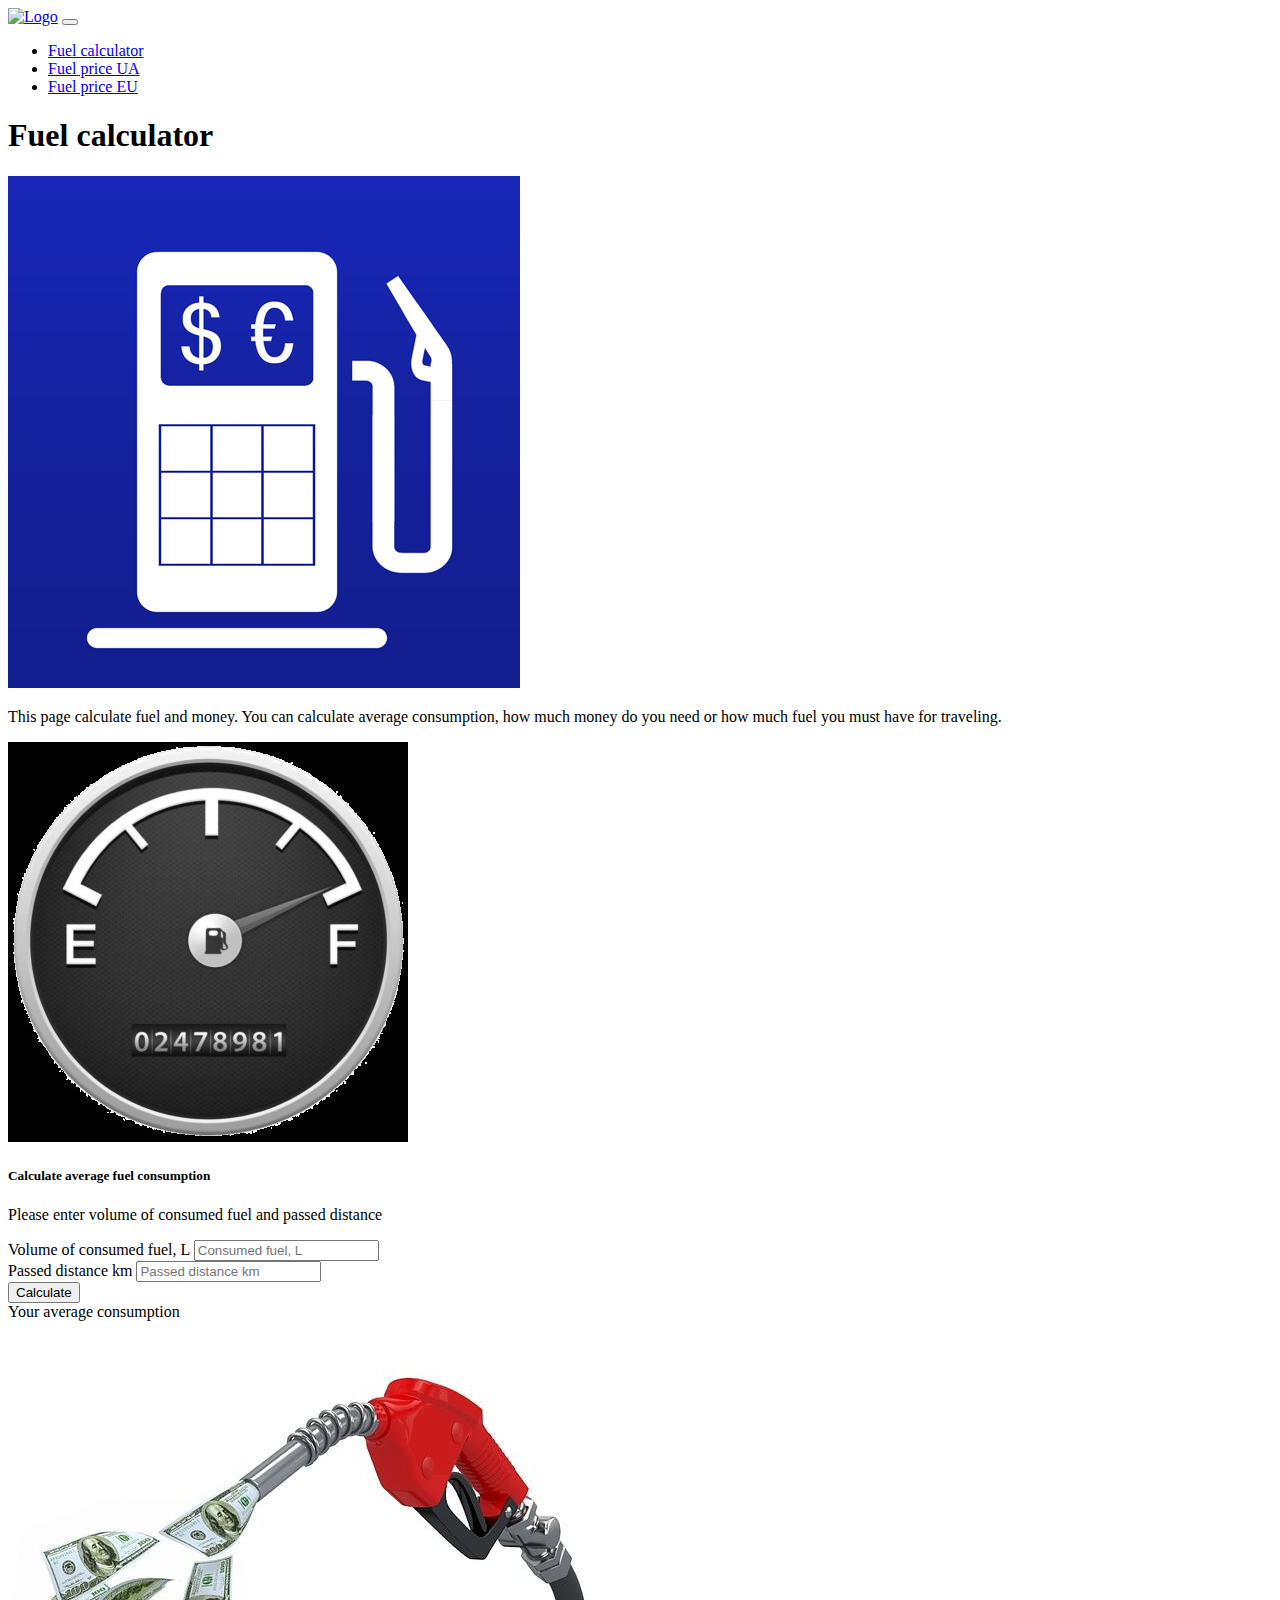
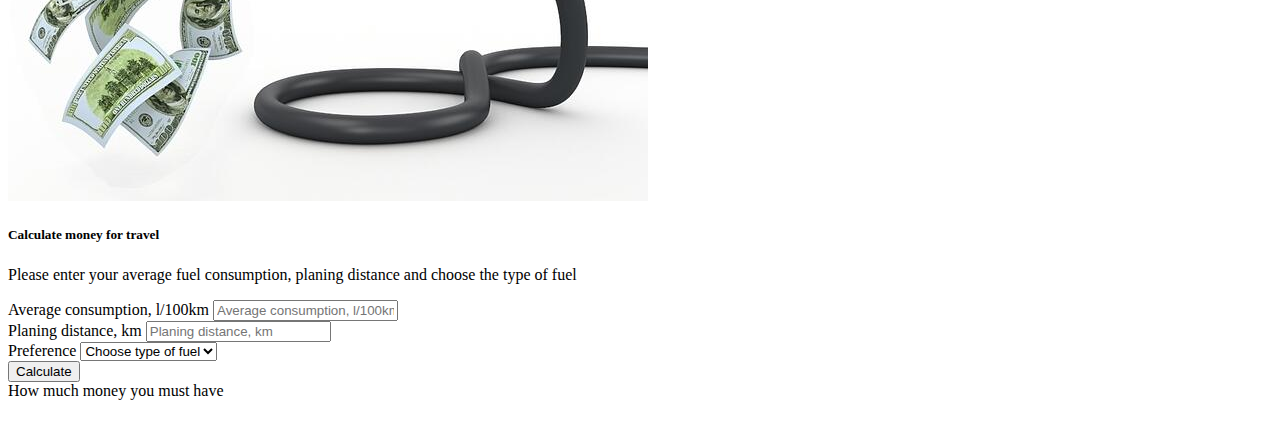
==== index.html @ 25f5e9ee "First added" ====
<!DOCTYPE html>
<html lang="en">
  <head>
    <meta charset="UTF-8" />
    <meta name="viewport" content="width=device-width, initial-scale=1.0" />
    <title>Main page</title>
    <link
      href="https://cdn.jsdelivr.net/npm/bootstrap@5.1.3/dist/css/bootstrap.min.css"
      rel="stylesheet"
      integrity="sha384-1BmE4kWBq78iYhFldvKuhfTAU6auU8tT94WrHftjDbrCEXSU1oBoqyl2QvZ6jIW3"
      crossorigin="anonymous"
    />
    <script
      src="https://cdn.jsdelivr.net/npm/bootstrap@5.1.3/dist/js/bootstrap.bundle.min.js"
      integrity="sha384-ka7Sk0Gln4gmtz2MlQnikT1wXgYsOg+OMhuP+IlRH9sENBO0LRn5q+8nbTov4+1p"
      crossorigin="anonymous"
    ></script>
    <link
      rel="apple-touch-icon"
      sizes="180x180"
      href="/site/apple-touch-icon.png"
    />
    <link
      rel="icon"
      type="image/png"
      sizes="32x32"
      href="/site/favicon-32x32.png"
    />
    <link
      rel="icon"
      type="image/png"
      sizes="16x16"
      href="/site/favicon-16x16.png"
    />
    <link rel="manifest" href="/site/site.webmanifest" />
    <link rel="stylesheet" href="/site/style.css" />
  </head>
  <body>
    <nav class="navbar navbar-expand-lg navbar-dark bg-dark">
      <a class="navbar-brand p-0" href="index.html"
        ><img src="/site/img/FC.png" alt="Logo" width="60"
      /></a>
      <button
        class="navbar-toggler"
        type="button"
        data-bs-toggle="collapse"
        data-bs-target="#navbarNav"
        aria-controls="navbarNav"
        aria-expanded="false"
        aria-label="Toggle navigation"
      >
        <span class="navbar-toggler-icon"></span>
      </button>
      <div class="collapse navbar-collapse" id="navbarNav">
        <ul class="navbar-nav">
          <li class="nav-item">
            <a class="nav-link active" aria-current="page" href="#"
              >Fuel calculator</a
            >
          </li>
          <li class="nav-item">
            <a class="nav-link" href="priceUA.html">Fuel price UA</a>
          </li>
          <li class="nav-item">
            <a class="nav-link" href="priceEU.html">Fuel price EU</a>
          </li>
        </ul>
      </div>
    </nav>
    <div class="container text-center my-5">
      <div class="row">
        <div class="col-lg-5 col-md-8 mx-auto">
          <h1 class="fw-light">Fuel calculator</h1>
          <img
            src="img/img1.png"
            alt="fuel calculator image"
            class="rounded-img"
          />
          <p class="lead text-muted">
            This page calculate fuel and money. You can calculate average
            consumption, how much money do you need or how much fuel you must have
            for traveling.
          </p>
          <div class="row">
            <div class="col">
              <div class="card">
                <img
                  src="img/aver-fuel.png"
                  class="card-img-top"
                  alt="average fuel"
                />
                <div class="card-body">
                  <h5 class="card-title">Calculate average fuel consumption</h5>
                  <p class="card-text">
                    Please enter volume of consumed fuel and passed distance
                  </p>
                  <form
                    class="row gy-2 gx-3 align-items-center"
                    onsubmit="return checkForm(this)"
                    method="post"
                  >
                    <div class="col-auto">
                      <label class="visually-hidden" for="autoSizingInput"
                        >Volume of consumed fuel, L</label
                      >
                      <input
                        type="number"
                        class="form-control"
                        id="allUsedFuel"
                        placeholder="Consumed fuel, L"
                        step="any"
                      />
                    </div>
                    <div class="col-auto">
                      <label class="visually-hidden" for="autoSizingInput"
                        >Passed distance km</label
                      >
                      <input
                        type="number"
                        class="form-control"
                        id="allDistance"
                        placeholder="Passed distance km"
                      />
                    </div>
                    <div class="col-auto">
                      <button type="submit" class="btn btn-primary">
                        Calculate
                      </button>
                    </div>
                    <div class="resultJS" id="averageFuel">
                      Your average consumption
                    </div>
                  </form>
                </div>
              </div>
            </div>
            <div class="col">
              <div class="card">
                <img
                  src="img/fuel-costs.jpeg"
                  class="card-img-top"
                  alt="Fuel costs"
                />
                <div class="card-body">
                  <h5 class="card-title">Calculate money for travel</h5>
                  <p class="card-text">
                    Please enter your average fuel consumption, planing distance
                    and choose the type of fuel
                  </p>
                  <form
                    class="row gy-2 gx-3 align-items-center"
                    onsubmit="return checkForm2(this)"
                    method="post"
                  >
                    <div class="col-auto">
                      <label class="visually-hidden" for="autoSizingInput"
                        >Average consumption, l/100km</label
                      >
                      <input
                        type="tel"
                        class="form-control"
                        id="avrageCons"
                        step="any"
                        placeholder="Average consumption, l/100km"
                      />
                    </div>
                    <div class="col-auto">
                      <label class="visually-hidden" for="autoSizingInput"
                        >Planing distance, km</label
                      >
                      <input
                        type="number"
                        class="form-control"
                        id="planDist"
                        placeholder="Planing distance, km"
                      />
                    </div>
                    <div class="col-auto">
                      <label class="visually-hidden" for="autoSizingSelect"
                        >Preference</label
                      >
                      <select class="form-select" id="fuelType">
                        <option selected>Choose type of fuel</option>
                        <option value="Gas 95">95</option>
                        <option value="Gas 92">92</option>
                        <option value="Diesel">Diesel</option>
                        <option value="LPG">LPG</option>
                      </select>
                    </div>
                    <div class="col-auto">
                      <button type="submit" class="btn btn-primary">
                        Calculate
                      </button>
                    </div>
                    <div class="resultJS" id="needMoney">
                      How much money you must have
                    </div>
                  </form>
                </div>
              </div>
            </div>
          </div>
          <img src="" alt="" />
        </div>
      </div>
    </div>
    <script src="/site/js/averageFuel.js"></script>
    <script src="/site/js/moneyForTravel.js"></script>
  </body>
</html>
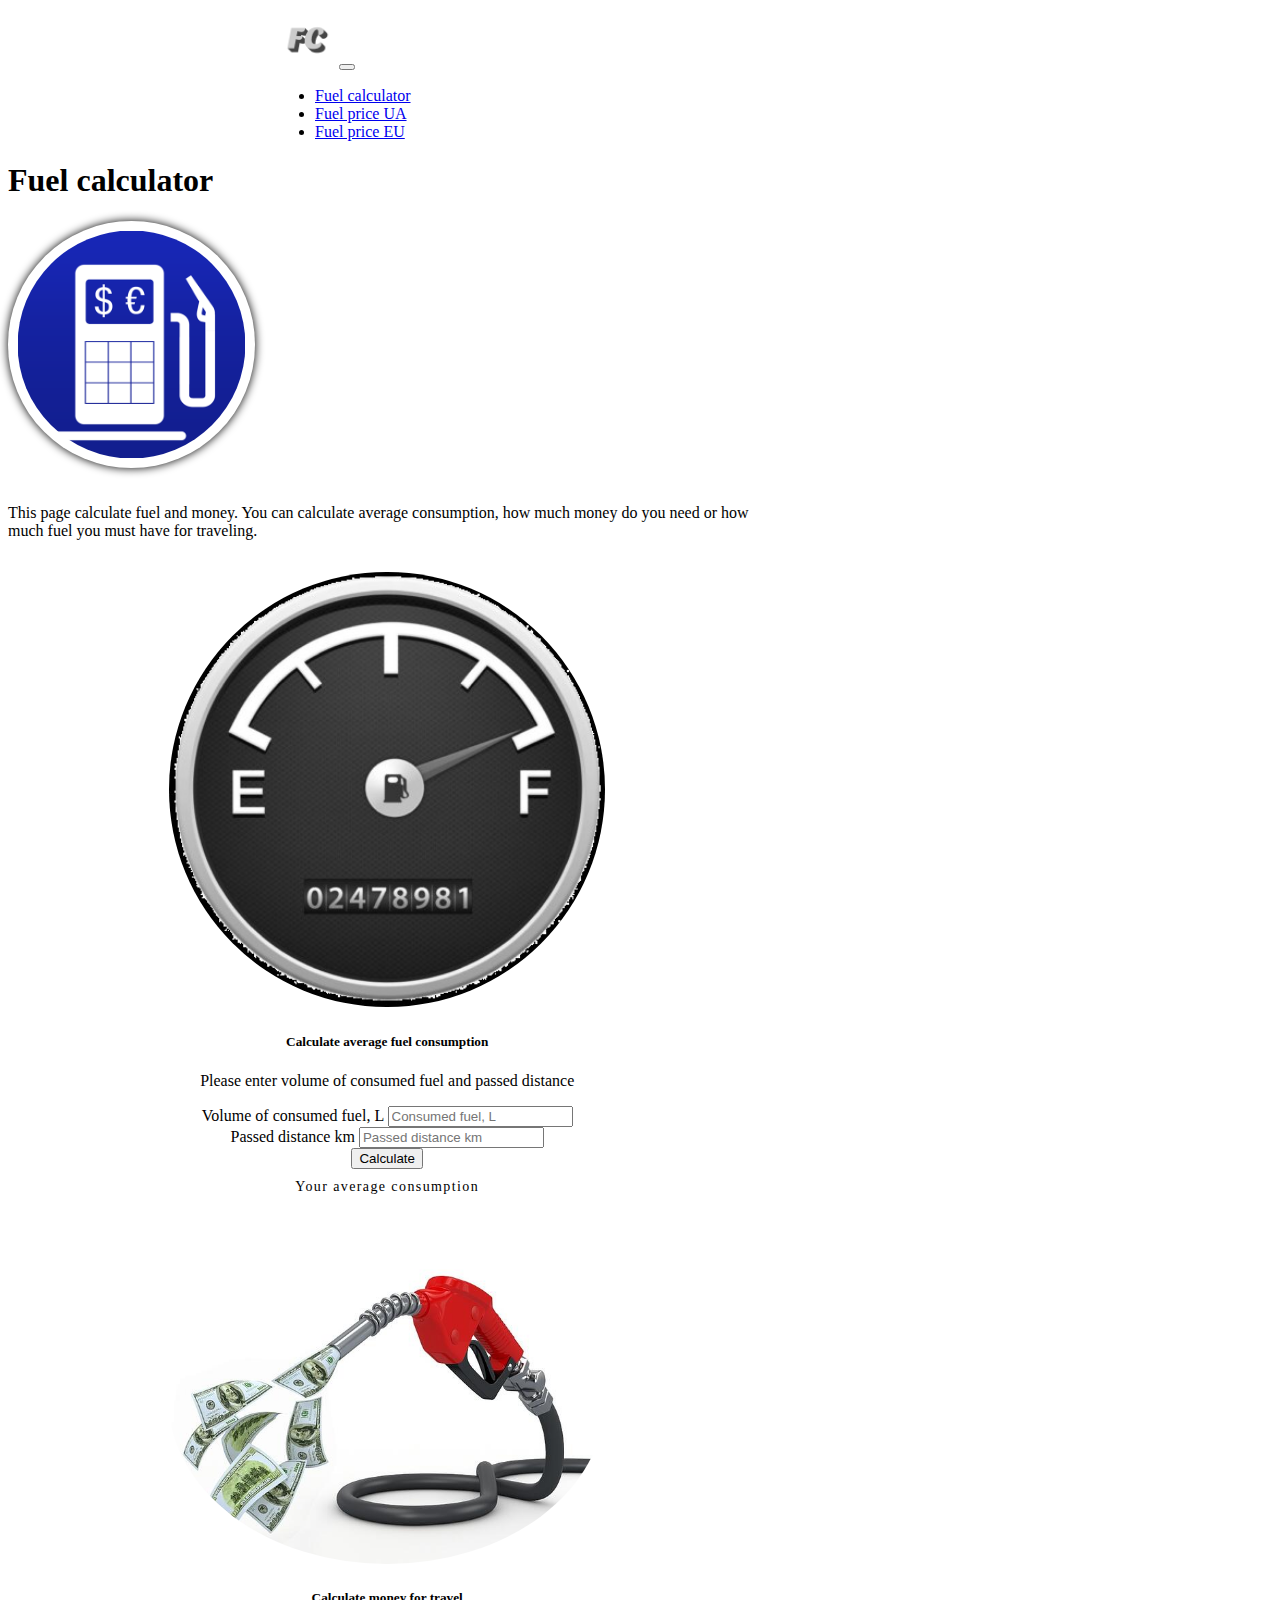
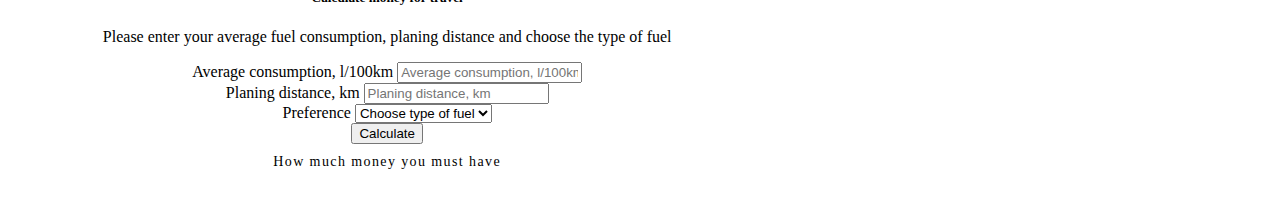
==== commit 9175d0df: "edited links" ====
--- a/index.html
+++ b/index.html
@@ -18,27 +18,27 @@
     <link
       rel="apple-touch-icon"
       sizes="180x180"
-      href="/site/apple-touch-icon.png"
+      href="apple-touch-icon.png"
     />
     <link
       rel="icon"
       type="image/png"
       sizes="32x32"
-      href="/site/favicon-32x32.png"
+      href="favicon-32x32.png"
     />
     <link
       rel="icon"
       type="image/png"
       sizes="16x16"
-      href="/site/favicon-16x16.png"
-    />
-    <link rel="manifest" href="/site/site.webmanifest" />
-    <link rel="stylesheet" href="/site/style.css" />
+      href="favicon-16x16.png"
+    />
+    <link rel="manifest" href="site.webmanifest" />
+    <link rel="stylesheet" href="style.css" />
   </head>
   <body>
     <nav class="navbar navbar-expand-lg navbar-dark bg-dark">
       <a class="navbar-brand p-0" href="index.html"
-        ><img src="/site/img/FC.png" alt="Logo" width="60"
+        ><img src="img/FC.png" alt="Logo" width="60"
       /></a>
       <button
         class="navbar-toggler"
@@ -204,7 +204,7 @@
         </div>
       </div>
     </div>
-    <script src="/site/js/averageFuel.js"></script>
-    <script src="/site/js/moneyForTravel.js"></script>
+    <script src="./js/averageFuel.js"></script>
+    <script src="./js/moneyForTravel.js"></script>
   </body>
 </html>
--- a/style.css
+++ b/style.css
@@ -0,0 +1,36 @@
+.rounded-img {
+  width: 30%;
+  border-radius: 50%;
+  box-shadow: 0 0 10px rgba(0, 0, 0, 1);
+  padding: 0.6em;
+  margin-bottom: 1em;
+}
+.card {
+  border-radius: 1em;
+  text-align: center;
+  padding: 1em;
+  transition: all 0.5s ease;
+}
+.card:hover {
+  background-color: rgba(0, 0, 0, 0.1);
+}
+.card img {
+  border-radius: 50%;
+  width: 60%;
+  margin: auto;
+}
+.col-lg-5 {
+  width: 60%;
+}
+.navbar {
+  padding-left: 267px;
+}
+.resultJS {
+  display: block;
+  font-size: 14px;
+  text-align: center;
+  letter-spacing: 0.1em;
+  padding: 5px 5px;
+  border: 5px solid #fff;
+  transition: all 0.5s ease;
+}
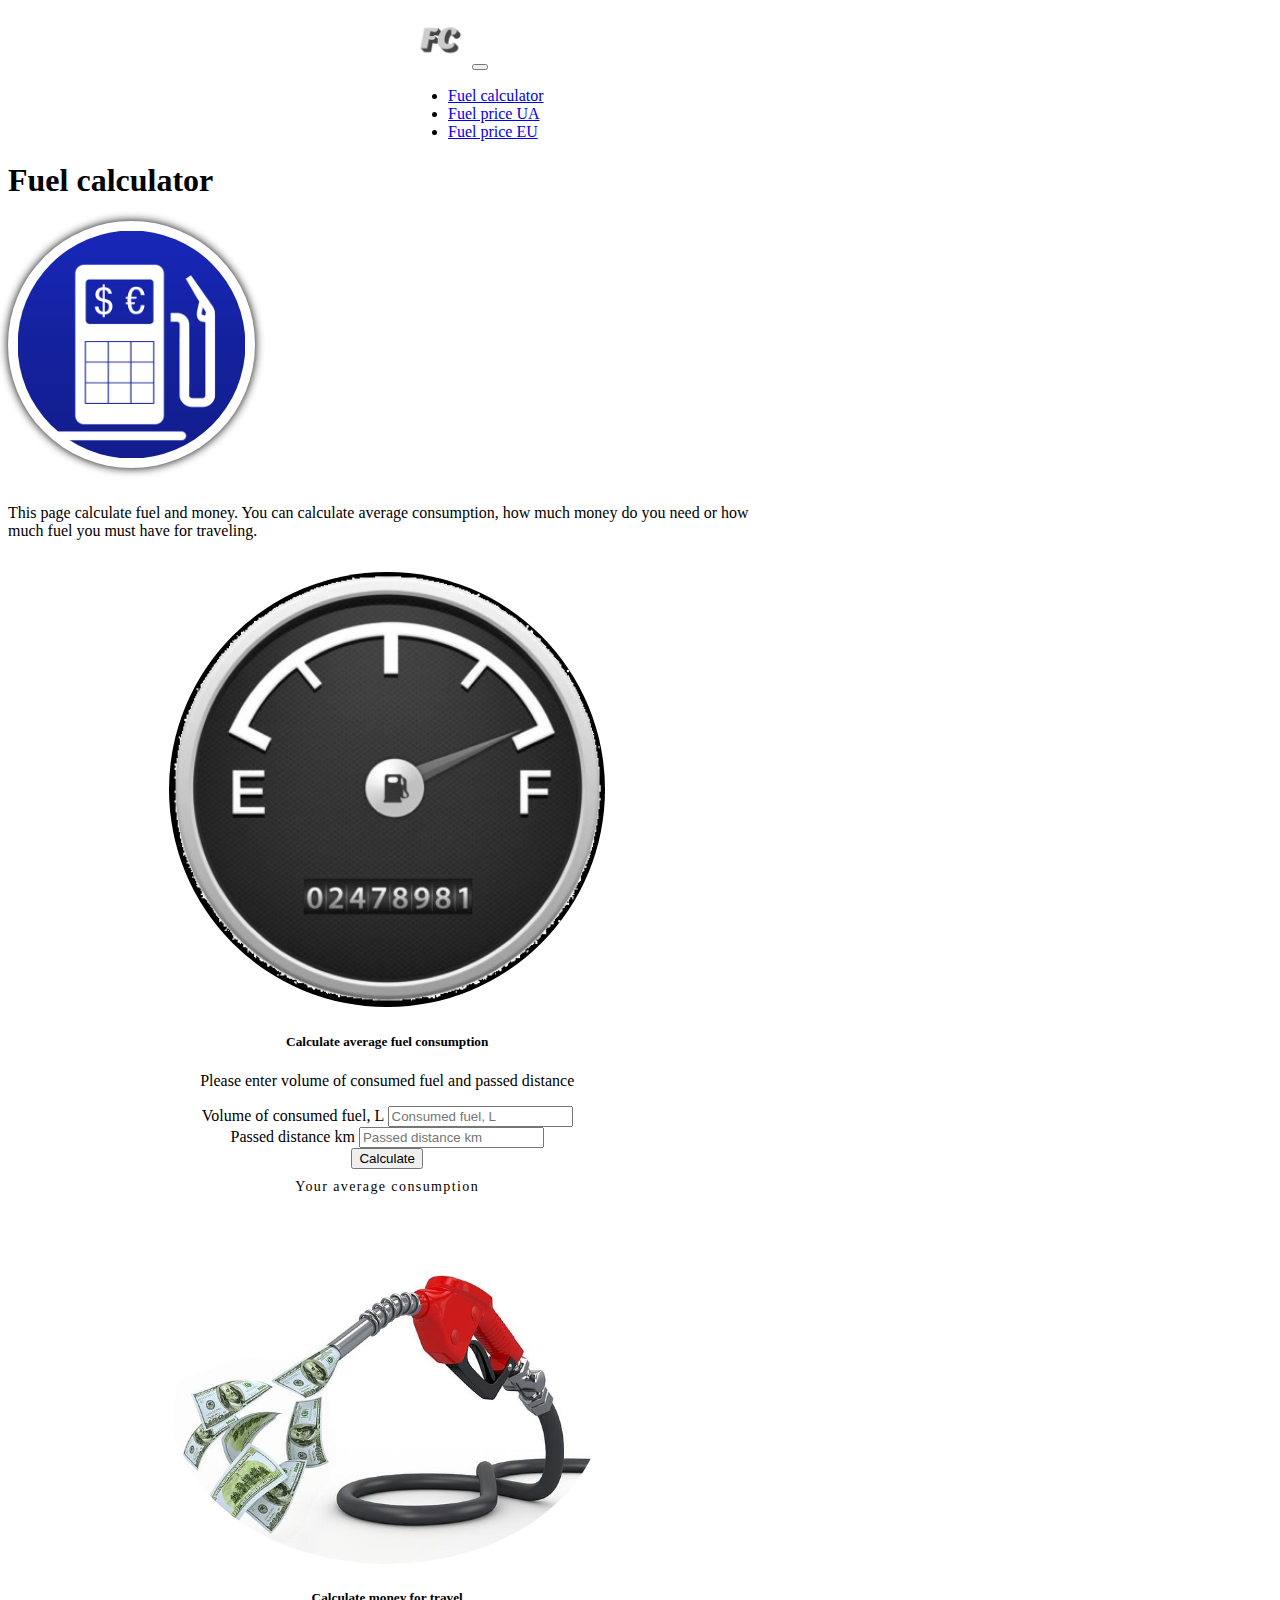
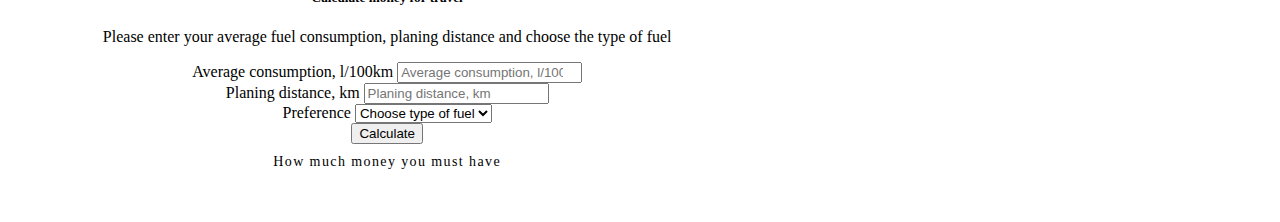
==== commit 184bef2c: "Styles and links+ varification form" ====
--- a/index.html
+++ b/index.html
@@ -157,7 +157,7 @@
                         >Average consumption, l/100km</label
                       >
                       <input
-                        type="tel"
+                        type="number"
                         class="form-control"
                         id="avrageCons"
                         step="any"
--- a/style.css
+++ b/style.css
@@ -23,7 +23,7 @@
   width: 60%;
 }
 .navbar {
-  padding-left: 267px;
+  padding-left: 400px;
 }
 .resultJS {
   display: block;
